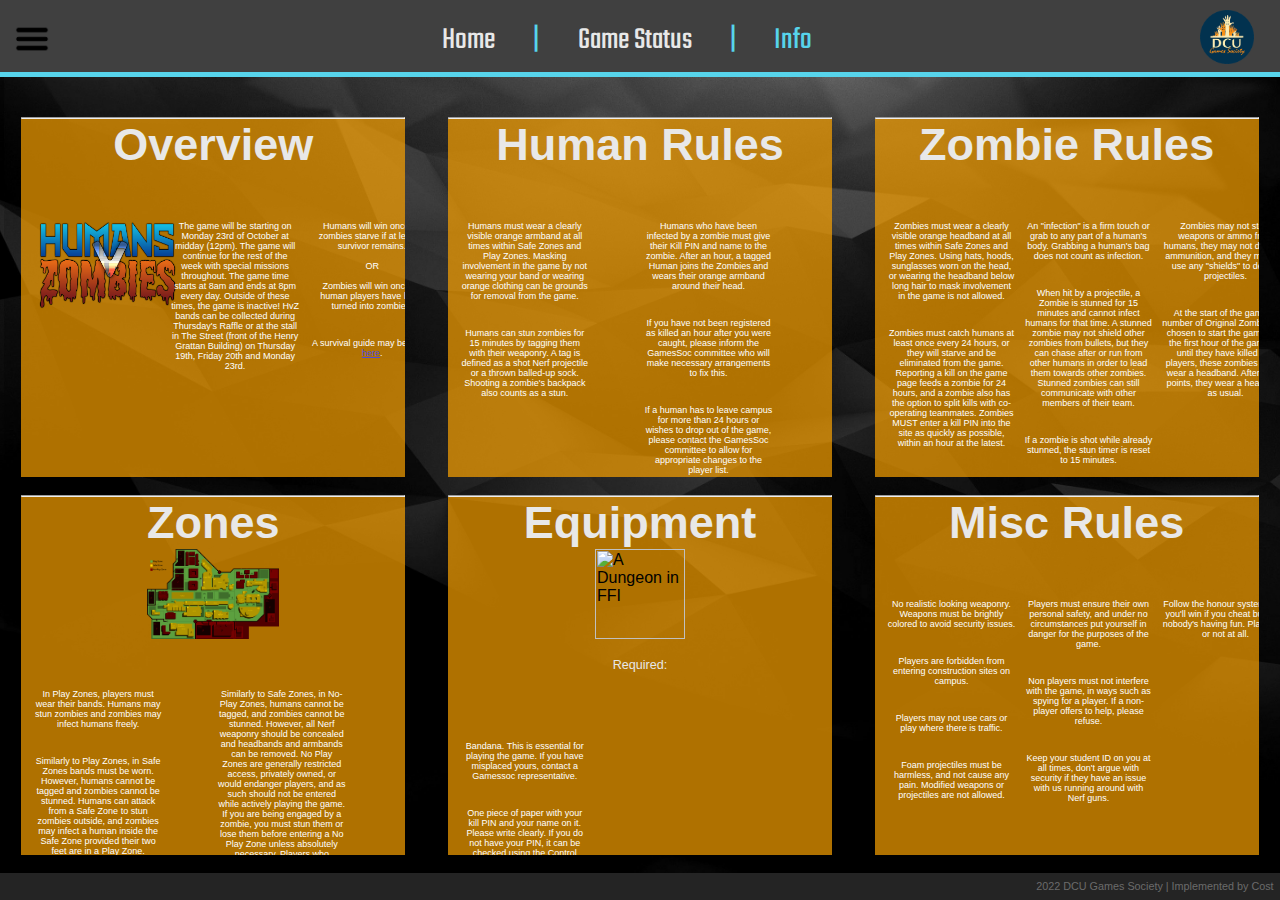
==== info/info.html @ 6ef926e6 "First commit" ====
<html lang="en-US">

   <head>
     <title>Humans vs. Zombies | Games Society DCU</title>
     <meta charset="UTF-8">
     <meta name="description" content="Information about the Humans vs. Zombies game | Games Society DCU">
     <meta name="viewport" content="width=device-width, initial-scale=1.0">
     <link rel="stylesheet" href="../styles/main.css">
     <link rel="stylesheet" href="../styles/ff.css">
     <link rel="stylesheet" href="styles/info.css">
     <link rel="shortcut icon" href="../img/logo-75.png">
   </head>

  <body>
    <nav>
      <div id="openBut"><img src="../img/menu.png" alt="Hamburger Menu"></div>
      <ol class="navLi">
        <li><a href="../index.html">Home</a></li>
		<li>|</li>
        <li><a href="../status/status.html">Game Status</a></li>
		<li>|</li>
        <li>Info</li>
      </ol>
	  <a href="https://dcuclubsandsocs.ie/society/games" target="_blank"><img src="../img/logo.png" alt="Games Soc Logo"></a>
    </nav>
    <div class="clearfix"></div>

    <div class="sidebar">
      <div id="closeBut"><img src="../img/x.png" alt="Close Button"></div>
      <ul>
		<li>Sneak login system here</li>
        <li><a href="https://www.youtube.com/watch?v=UIp6_0kct_U">Log in</a></li>
      </ul>
    </div>

    <section class="main">
      <h2></h2>
        <div class="boxes">
		  <div class="content">
            <hr>
            <div class="flex">
              <h2>Overview</h2>
			  <ul>
				<li><img src="img/hvz.png" alt="HvZ Logo"></li>
				<li>The game will be starting on Monday 23rd of October at midday (12pm).
				The game will continue for the rest of the week with special missions throughout.
				The game time starts at 8am and ends at 8pm every day. Outside of these times, the game is inactive!
				HvZ bands can be collected during Thursday's Raffle or at the stall in The Street (front of the Henry Grattan Building) on Thursday 19th, Friday 20th and Monday 23rd.</li>
				<li>Humans will win once all zombies starve if at least 1 survivor remains.<br><br>
				OR<br><br>
				Zombies will win once all human players have been turned into zombies.</li>
				<li>A survival guide may be found <a href="../guide.pdf">here</a>.</li>
            </div>
          </div>
		  <div class="content">
            <hr>
            <div class="flex">
              <h2>Human Rules</h2>
              <ul>		  
				<li>Humans must wear a clearly visible orange armband at all times within Safe Zones and Play Zones. Masking involvement in the game by not wearing your band or wearing orange clothing can be grounds for removal from the game.</li>
				<li>Humans can stun zombies for 15 minutes by tagging them with their weaponry. A tag is defined as a shot Nerf projectile or a thrown balled-up sock. Shooting a zombie's backpack also counts as a stun.</li>
				<li>Humans who have been infected by a zombie must give their Kill PIN and name to the zombie. After an hour, a tagged Human joins the Zombies and wears their orange armband around their head.</li>
				<li>If you have not been registered as killed an hour after you were caught, please inform the GamesSoc committee who will make necessary arrangements to fix this.</li>
				<li>If a human has to leave campus for more than 24 hours or wishes to drop out of the game, please contact the GamesSoc committee to allow for appropriate changes to the player list.</li>
			  </ul>
            </div>
          </div>
          <div class="content">
            <hr>
            <div class="flex">
              <h2>Zombie Rules</h2>
              <ul>		  
				<li>Zombies must wear a clearly visible orange headband at all times within Safe Zones and Play Zones. Using hats, hoods, sunglasses worn on the head, or wearing the headband below long hair to mask involvement in the game is not allowed.</li>
				<li>Zombies must catch humans at least once every 24 hours, or they will starve and be eliminated from the game. Reporting a kill on the game page feeds a zombie for 24 hours, and a zombie also has the option to split kills with co-operating teammates. Zombies MUST enter a kill PIN into the site as quickly as possible, within an hour at the latest.</li>
				<li>An "infection" is a firm touch or grab to any part of a human's body. Grabbing a human's bag does not count as infection.</li>
				<li>When hit by a projectile, a Zombie is stunned for 15 minutes and cannot infect humans for that time. A stunned zombie may not shield other zombies from bullets, but they can chase after or run from other humans in order to lead them towards other zombies. Stunned zombies can still communicate with other members of their team.</li>
				<li>If a zombie is shot while already stunned, the stun timer is reset to 15 minutes.</li>
				<li>Zombies may not steal weapons or ammo from humans, they may not damage ammunition, and they may not use any "shields" to deflect projectiles.</li>
				<li>At the start of the game, a number of Original Zombies are chosen to start the game. For the first hour of the game, or until they have killed five players, these zombies do not wear a headband. After these points, they wear a headband as usual.</li>
			  </ul>
            </div>
          </div>
		  <div class="content">
            <hr>
            <div class="flex">
              <h2>Zones</h2>
			  <img src="img/map.png" alt="A Dungeon in FFI">
              <ul>		  
				<li>In Play Zones, players must wear their bands. Humans may stun zombies and zombies may infect humans freely.</li>
				<li>Similarly to Play Zones, in Safe Zones bands must be worn. However, humans cannot be tagged and zombies cannot be stunned. Humans can attack from a Safe Zone to stun zombies outside, and zombies may infect a human inside the Safe Zone provided their two feet are in a Play Zone.</li>
				<li>Similarly to Safe Zones, in No-Play Zones, humans cannot be tagged, and zombies cannot be stunned. However, all Nerf weaponry should be concealed and headbands and armbands can be removed. No Play Zones are generally restricted access, privately owned, or would endanger players, and as such should not be entered while actively playing the game. If you are being engaged by a zombie, you must stun them or lose them before entering a No Play Zone unless absolutely necessary. Players who frequently use the No Play Zones in order to evade capture will be removed from the game.</li>
			  </ul>
            </div>
          </div>
		  <div class="content">
            <hr>
            <div class="flex">
              <h2>Equipment</h2>
              <img src="img/lvup.png" alt="A Dungeon in FFI">
			  <p>Required:</p>
              <ul>		  
				<li>Bandana. This is essential for playing the game. If you have misplaced yours, contact a Gamessoc representative.</li>
				<li>One piece of paper with your kill PIN and your name on it. Please write clearly. If you do not have your PIN, it can be checked using the Control Panel feature of the HvZ website.</li>
			  </ul>
			  <p>Allowed:</p>
              <ul>		  
				<li>Dart blasters. You can use any type of weapon that fires a foam projectile (dart, ball, disc) provided they do not cause harm.</li>
				<li>Socks. These MUST be thrown. You cannot swing them or use anything to help swing them, and they must not have any heavy or sharp objects inside them.</li>
			  </ul>
            </div>
		  </div>
		  <div class="content">
            <hr>
            <div class="flex">
              <h2>Misc Rules</h2>
              <ul>		  
				<li>No realistic looking weaponry. Weapons must be brightly colored to avoid security issues.</li>
				<li>Players are forbidden from entering construction sites on campus.</li>
				<li>Players may not use cars or play where there is traffic.</li>
				<li>Foam projectiles must be harmless, and not cause any pain. Modified weapons or projectiles are not allowed.</li>
				<li>Players must ensure their own personal safety, and under no circumstances put yourself in danger for the purposes of the game.</li>
				<li>Non players must not interfere with the game, in ways such as spying for a player. If a non-player offers to help, please refuse.</li>
				<li>Keep your student ID on you at all times, don't argue with security if they have an issue with us running around with Nerf guns.</li>
				<li>Follow the honour system. Yes, you'll win if you cheat but then nobody's having fun. Play fairly, or not at all.</li>
			  </ul>
            </div>
          </div>
        </div>
    </section>

    <footer>
      <p>2022 DCU Games Society | Implemented by Cost</p>
    </footer>
    <script src="../scripts/sidebar.js"></script>
  </body>

</html>
---- styles/main.css ----
@import url('https://fonts.googleapis.com/css2?family=Teko:wght@300&display=swap');

/* box layout*/

body {
  margin: 0px;
  font-family: Arial, sans-serif;
}

nav {
  display: block;
  background-color: gray;
  height: 8vh;
  position: fixed;
  top: 0px;
  right: 0px;
  left: 0px;
  z-index: 2;
  overflow: hidden;
}

.sidebar {
  position: fixed;
  top: 0px;
  left: 0px;
  height: 100%;
  width: 0px;
  display: block;

}

.main {
  margin-top: 8vh;
  height: 87vh;
}

footer {
  top: 0;
  display: block;
  position: relative;
  width: 100vw;
  height: 3vh;
  overflow: hidden;
}

/* nav */

nav {
  background-color: #404040;
  border-style: solid;
  border-width: 0px 0px 5px 0px;
  border-color: orange;
  width: 100vw;
  -webkit-user-select: none;     
  -moz-user-select: none;
  -ms-user-select: none;
  user-select: none;
}

nav div {
  position: fixed;
  top: 2.3vh;
  left: 1.5vh;
  z-index: 1;
  cursor: pointer;
  display: block;
  height: 4vh;
  width: 4vh;
  overflow: hidden;
}

nav div img {
  position: absolute;
  top: 0px;
  left: 0px;
  padding: 0px;
  margin: 0px;
  float: left;
  z-index: 2;
  display: block;
  width: 4vh;
  height: 4vh;
}

ol {
  position: relative;
  top: 2vh;
  display:flex;
  justify-content:center;
  list-style-type: none;
  margin: 0px;
  padding:0px;
}

ol li {
  position: relative;
  float: left;
  display: block;
  padding-right: 3vw;
  font-size: 3.5vh;
  font-family: "Teko", sans-serif;
  cursor: default;
  color: orange;
}

ol li:last-child {
  padding-right: 2vw;
}

ol li a {
  text-decoration: none;
  color: #e8e8e8;
  cursor: pointer;
}

ol li a:hover {
  color: #5c5c5c;
  transition-timing-function: ease-out;
  transition-property: color;
  transition-duration: 0.3s;
}

nav img {
  position: absolute;
  top: 1vh;
  right: 2vw;
  margin: 0.1vh;
  width: 6vh;
  height: 6vh;
}

.clearfix {
  clear: both;
}

/* sidebar */

.sidebar {
  background-color: #2b2b2b;
  border-style: solid;
  border-width: 0px;
  border-color: orange;
  overflow: hidden;
  z-index: 2;
  transition-timing-function: ease-out;
  transition-property: width border-width;
  transition-duration: 0.5s;
  -webkit-user-select: none;     
  -moz-user-select: none;
  -ms-user-select: none;
  user-select: none;
}

.sidebar div {
  position: relative;
  top: 2.3vh;
  left: 1.5vh;
  cursor: pointer;
  display: block;
  height: 4vh;
  width: 4vh;
  overflow: hidden;
}

.sidebar div img {
  position: absolute;
  top: 0.75vh;
  left: 0.75vh;
  padding: 0px;
  margin: 0px;
  width: 2.5vh;
  height: 2.5vh;
  float: left;
  display: block;
}

ul {
  position: relative;
  top: 50px;
  margin: 0px;
}

.sidebar ul li {
  position: relative;
  display: block;
  padding-bottom: 30px;
  font-size: 25px;
  cursor: default;
  color: orange;
  min-width: 200px;
}

ul li:last-child {
  padding-bottom: 0px;
}

ul li a {
  text-decoration: none;
  color: #e8e8e8;
  cursor: pointer;
}

ul li a:hover {
  color: #5c5c5c;
  transition-timing-function: ease-out;
  transition-property: color;
  transition-duration: 0.3s;
}

/* main content */

.main {
  background-color: #000000;
  background-image: url(../img/blackbg.jpg);
  background-position: center;
  background-repeat: no-repeat;
  background-size: cover;
  padding-bottom: 2vh;
  overflow: hidden;
}

.bannerContainer {
	max-height: 50vh;
	width: 100vw;
	display: flex;
	justify-content: center;
	align-items: center;
	overflow: hidden;
}

.banner {
  min-height: 20vh;
  min-width: 200vmin;
  
}

.main h1 {
  color: #e8e8e8;
  font-size: 5vh;
  margin: 0px;
  margin-top: 2.5vh;
  padding: 0px;
  text-align: center;
  -webkit-user-select: none;     
  -moz-user-select: none;
  -ms-user-select: none;
  user-select: none;
}

.main p {
  color: #e8e8e8;
  font-size: 1.4vh;
  margin: 0px 3vw;
  padding: 1.5vw 0px;
}

.store {
  min-width: 100vw;
  margin-top: 2vh;
  display: flex;
  justify-content: center;
  flex-direction: row;
  flex-wrap: wrap;
  gap: 3vh;
}

.store span {
  display: flex;
  justify-content: center;
  flex-direction: row;
  flex-wrap: wrap;
  gap: 3vh;
}

.store div {
  max-width: 250px;
  min-width: 160px;
  width: 20vw;
  border-style: solid;
  border-color: orange;
  border-radius: 15px;
  border-width: 3px;
  margin-bottom: 0;
  margin-right: 0px;
  text-align: center;
  color: #e8e8e8;
  background-color: #404040;
}

.store div p {
	padding: 0px;
	margin: 0px 5px;
	margin-bottom: 1vw;
}

.store div:last-child {
  margin-right: 0px;
}

h3 {
	color: orange;
	margin: 0.8vh;
	style: underline;
	font-size: 3vh;
}

.content {
    margin-left: 7%;
    margin-right: 7%;
    margin-top: 2vh;
    margin-bottom: 2vh;
    background-color: rgba(24, 24, 24, 0.685);
}

/* footer */

footer {
  background-color: #242424;
  color: #6b6b6b;
}

footer p {
  margin: 0px;
  padding-top: 0.8vh;
  padding-right: 0.5vw;
  font-size: 1.2vh;
  text-align: right;
}

footer a {
  color: #4b4bdb;
}

html, body {
  background-color: #242424;
}
---- styles/ff.css ----
nav, .sidebar, .store a img {
  border-color: #57d4eb;
}

ol li, ul li {
  color: #57d4eb;
}
.center {
  text-align: center;
}

.content {
  background-color: rgba(255, 165, 0, 0.685);
}

.main h2 {
  color: #e8e8e8;
  font-size: 60px;
  margin: 0px;
  padding: 0px;
  padding-top: 2vh;
  text-align: center;
  margin-bottom: 3vh;
}
---- info/styles/info.css ----
.content {
  margin: 0px;
  margin-bottom: 2vh;
  width: 30vw;
  height: 40vh;
  overflow: hidden;
}

hr {
  margin: 0px;
}

hr.bot {
  position: relative;
  bottom: 0px;
}

.flex {
  margin: 0px;
  display: flex;
  flex-direction: column;
  align-items: center;
  gap: 0px;
}

.flex p {
  margin: 0px;
  width: 30vw;
  text-align: center;
}

.flex ul {
  padding: 0px;
  display: flex;
  flex-direction: column;
  gap: 1vmin;
  flex-wrap: wrap;
  width: 28vw;
  height: 30vh;
}

.flex li {
  color: white;
  font-size: 1vmin;
  width: 10vw;
  padding-bottom: 2vh;
  display: block;
  position: relative;
  text-align: center;
}

.flex img {
  height: 10vh;
}

.flex h2 {
  font-size: 5vmin;
  margin: 0px;
  padding: 0px;
}

.flex li a {
  color: #4b4bdb;
  text-decoration: underline;
}

.boxes {
  display: flex;
  flex-direction: row;
  justify-content: space-around;
  gap: 0px;
  flex-wrap: wrap;
}
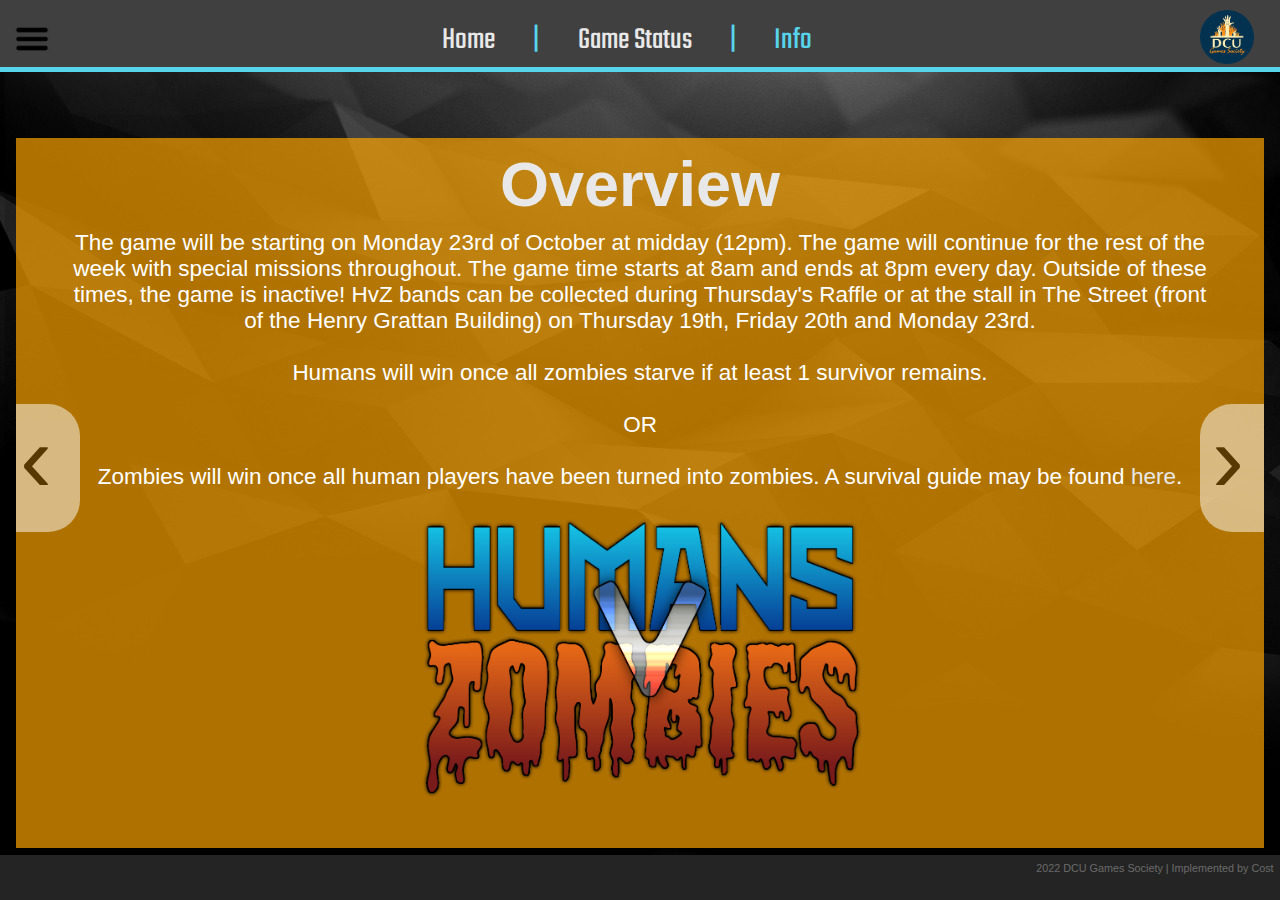
==== commit e203e190: "Updated info CSS" ====
--- a/info/info.html
+++ b/info/info.html
@@ -9,6 +9,7 @@
      <link rel="stylesheet" href="../styles/ff.css">
      <link rel="stylesheet" href="styles/info.css">
      <link rel="shortcut icon" href="../img/logo-75.png">
+	 <script src="../scripts/script.js"></script>
    </head>
 
   <body>
@@ -32,8 +33,127 @@
         <li><a href="https://www.youtube.com/watch?v=UIp6_0kct_U">Log in</a></li>
       </ul>
     </div>
-
-    <section class="main">
+	<section class="main">
+	<section class="slider-wrapper">
+  <button class="slide-arrow" id="slide-arrow-prev">
+    &#8249;
+  </button>
+  <button class="slide-arrow" id="slide-arrow-next">
+    &#8250;
+  </button>
+  <ul class="slides-container" id="slides-container">
+    <li class="slide">			  
+			<div class="content">
+			<h2>Overview</h2>
+            <div class="flex">
+				<span>The game will be starting on Monday 23rd of October at midday (12pm).
+				The game will continue for the rest of the week with special missions throughout.
+				The game time starts at 8am and ends at 8pm every day. Outside of these times, the game is inactive!
+				HvZ bands can be collected during Thursday's Raffle or at the stall in The Street (front of the Henry Grattan Building) on Thursday 19th, Friday 20th and Monday 23rd.
+				<br><br>Humans will win once all zombies starve if at least 1 survivor remains.<br><br>
+				OR<br><br>
+				Zombies will win once all human players have been turned into zombies.
+				A survival guide may be found <a href="../guide.pdf">here</a>.</span>
+				<span class="split"><img src="img/hvz.png" alt="HvZ Logo"></span>
+            </div>
+          </div>
+	</li>
+
+    <li class="slide">	
+	<div class="content">
+	<h2>Human Rules</h2>
+            <div class="flex">
+			<span style="padding-left:0vh;padding-right:1vh;">
+              <ul>		  
+				<li>Humans must wear a clearly visible orange armband at all times within Safe Zones and Play Zones. Masking involvement in the game by not wearing your band or wearing orange clothing can be grounds for removal from the game.</li>
+				<li>Humans can stun zombies for 15 minutes by tagging them with their weaponry. A tag is defined as a shot Nerf projectile or a thrown balled-up sock. Shooting a zombie's backpack also counts as a stun.</li>
+				<li>Humans who have been infected by a zombie must give their Kill PIN and name to the zombie. After an hour, a tagged Human joins the Zombies and wears their orange armband around their head.</li>
+				<li>If you have not been registered as killed an hour after you were caught, please inform the GamesSoc committee who will make necessary arrangements to fix this.</li>
+				<li>If a human has to leave campus for more than 24 hours or wishes to drop out of the game, please contact the GamesSoc committee to allow for appropriate changes to the player list.</li>
+			  </ul>
+			  </span>
+            </div>
+          </div>
+	</li>
+
+    <li class="slide">	<div class="content">
+            <h2>Zombie Rules</h2>
+            <div class="flex">
+              <span style="padding-left:0vh;padding-right:1vh;">
+              <ul>		  
+				<li>Zombies must wear a clearly visible orange headband at all times within Safe Zones and Play Zones. Using hats, hoods, sunglasses worn on the head, or wearing the headband below long hair to mask involvement in the game is not allowed.</li>
+				<li>Zombies must catch humans at least once every 24 hours, or they will starve and be eliminated from the game. Reporting a kill on the game page feeds a zombie for 24 hours, and a zombie also has the option to split kills with co-operating teammates. Zombies MUST enter a kill PIN into the site as quickly as possible, within an hour at the latest.</li>
+				<li>An "infection" is a firm touch or grab to any part of a human's body. Grabbing a human's bag does not count as infection.</li>
+				<li>When hit by a projectile, a Zombie is stunned for 15 minutes and cannot infect humans for that time. A stunned zombie may not shield other zombies from bullets, but they can chase after or run from other humans in order to lead them towards other zombies. Stunned zombies can still communicate with other members of their team.</li>
+				<li>If a zombie is shot while already stunned, the stun timer is reset to 15 minutes.</li>
+				<li>Zombies may not steal weapons or ammo from humans, they may not damage ammunition, and they may not use any "shields" to deflect projectiles.</li>
+				<li>At the start of the game, a number of Original Zombies are chosen to start the game. For the first hour of the game, or until they have killed five players, these zombies do not wear a headband. After these points, they wear a headband as usual.</li>
+			  </ul>
+			  </span>
+            </div>
+          </div>
+	</li>
+
+    <li class="slide">
+	 <div class="content">
+            <h2>Zones</h2>
+            <div class="flex">
+			  <span style="padding-left:0vh;padding-right:1vh;padding-bottom:6vh;">
+              <ul>		  
+				<li>In Play Zones, players must wear their bands. Humans may stun zombies and zombies may infect humans freely.</li>
+				<li>Similarly to Play Zones, in Safe Zones bands must be worn. However, humans cannot be tagged and zombies cannot be stunned. Humans can attack from a Safe Zone to stun zombies outside, and zombies may infect a human inside the Safe Zone provided their two feet are in a Play Zone.</li>
+				<li>Similarly to Safe Zones, in No-Play Zones, humans cannot be tagged, and zombies cannot be stunned. However, all Nerf weaponry should be concealed and headbands and armbands can be removed. No Play Zones are generally restricted access, privately owned, or would endanger players, and as such should not be entered while actively playing the game. If you are being engaged by a zombie, you must stun them or lose them before entering a No Play Zone unless absolutely necessary. Players who frequently use the No Play Zones in order to evade capture will be removed from the game.</li>
+			  </ul>
+			  </span>
+			  <span><img src="img/map.png" alt="A Dungeon in FFI" style="height:26vh;"></span>
+            </div>
+          </div>
+	</li>
+	  <li class="slide">
+	 <div class="content">
+	 <h2>Equipment</h2>
+	 <div class="flex">
+			  <span style="padding-top:0vh;padding-left:0vh;padding-right:1vh;padding-bottom:0vh;">Required:</span>
+              <span style="padding-left:0vh;padding-right:1vh;padding-bottom:1vh;"><ul style="text-align:left;">		  
+				<li>Bandana. This is essential for playing the game. If you have misplaced yours, contact a Gamessoc representative.</li>
+				<li>One piece of paper with your kill PIN and your name on it. Please write clearly. If you do not have your PIN, it can be checked using the Control Panel feature of the HvZ website.</li>
+			  </ul></span>
+			  <span style="padding-top:9vh;padding-left:0vh;padding-right:1vh;padding-bottom:0vh;">Allowed:</span>
+			  <span style="padding-top:0vhpadding-left:0vh;padding-right:1vh;padding-bottom:6vh;text-align:left;">
+              <ul>		  
+				<li>Dart blasters. You can use any type of weapon that fires a foam projectile (dart, ball, disc) provided they do not cause harm.</li>
+				<li>Socks. These MUST be thrown. You cannot swing them or use anything to help swing them, and they must not have any heavy or sharp objects inside them.</li>
+			  </ul></span>
+			  <span><img src="img/lvup.png" alt="A Dungeon in FFI" style="height:15vh;"><span>
+            </div>
+	 </div>
+	 </li>
+	 <li class="slide">
+	 <div class="content">
+            <h2>Misc Rules</h2>
+            <div class="flex">
+			<span style="padding-left:0vh;padding-right:1vh;">
+              <ul>		  
+				<li>No realistic looking weaponry. Weapons must be brightly colored to avoid security issues.</li>
+				<li>Players are forbidden from entering construction sites on campus.</li>
+				<li>Players may not use cars or play where there is traffic.</li>
+				<li>Foam projectiles must be harmless, and not cause any pain. Modified weapons or projectiles are not allowed.</li>
+				<li>Players must ensure their own personal safety, and under no circumstances put yourself in danger for the purposes of the game.</li>
+				<li>Non players must not interfere with the game, in ways such as spying for a player. If a non-player offers to help, please refuse.</li>
+				<li>Keep your student ID on you at all times, don't argue with security if they have an issue with us running around with Nerf guns.</li>
+				<li>Follow the honour system. Yes, you'll win if you cheat but then nobody's having fun. Play fairly, or not at all.</li>
+			  </ul>
+			  </span>
+            </div>
+          </div>
+        </div>
+		</li>
+  </ul>
+
+</section>
+</section>
+    <!--
+	<section class="main">
       <h2></h2>
         <div class="boxes">
 		  <div class="content">
@@ -127,7 +247,7 @@
           </div>
         </div>
     </section>
-
+	-->
     <footer>
       <p>2022 DCU Games Society | Implemented by Cost</p>
     </footer>
--- a/info/styles/info.css
+++ b/info/styles/info.css
@@ -1,9 +1,15 @@
 .content {
   margin: 0px;
-  margin-bottom: 2vh;
-  width: 30vw;
-  height: 40vh;
+  margin-bottom: 10rem;
+  width: 100%;
+  height: 100%;
   overflow: hidden;
+}
+
+.content h2 {
+  font-size: 7vmin;
+  margin: 5px;
+  padding: 5px;
 }
 
 hr {
@@ -29,39 +35,32 @@
   text-align: center;
 }
 
-.flex ul {
-  padding: 0px;
-  display: flex;
-  flex-direction: column;
-  gap: 1vmin;
-  flex-wrap: wrap;
-  width: 28vw;
-  height: 30vh;
-}
-
-.flex li {
+.flex span {
   color: white;
-  font-size: 1vmin;
-  width: 10vw;
-  padding-bottom: 2vh;
-  display: block;
+  font-size: 2.5vmin;
+  width: 100%;
+	  padding-left:6vh;
+	  padding-right:6vh;
+	  padding-bottom: 3vh;
   position: relative;
   text-align: center;
 }
 
+.flex li {
+	color:white;
+	font-size:2.5vmin;
+	padding-bottom:1vh;
+}
 .flex img {
-  height: 10vh;
+  height: 32vh;
+  max-width:100%;
+  min-width:200px;
 }
 
 .flex h2 {
-  font-size: 5vmin;
-  margin: 0px;
-  padding: 0px;
-}
-
-.flex li a {
-  color: #4b4bdb;
-  text-decoration: underline;
+  font-size: 15vmin;
+  margin: 5px;
+  padding: 5px;
 }
 
 .boxes {
@@ -70,4 +69,93 @@
   justify-content: space-around;
   gap: 0px;
   flex-wrap: wrap;
-}+}
+* {
+  box-sizing: border-box;
+}
+
+.slider-wrapper {
+  padding:0px;
+  margin: 1rem;
+  position: relative;
+  overflow: hidden;
+}
+
+.slides-container {
+  height: calc(88vh - 2rem);
+  width: 100%;
+  display: flex;
+  overflow: scroll;
+  scroll-behavior: smooth;
+  list-style: none;
+  margin: 0;
+  padding: 0;
+  scrollbar-width: none; /* Firefox */
+    -ms-overflow-style: none;  /* Internet Explorer 10+ */
+}
+ 
+/* WebKit */
+.slides-container::-webkit-scrollbar { 
+    width: 0;
+    height: 0;
+}
+
+.slide-arrow {
+  z-index:1;
+  position: absolute;
+  display: flex;
+  top: 0;
+  bottom: 0;
+  margin: auto;
+  height: 8rem;
+  background-color: white;
+  border: none;
+  width: 4rem;
+  font-size: 6rem;
+  padding: 0;
+  cursor: pointer;
+  opacity: 0.5;
+  transition: opacity 100ms;
+}
+
+.slide-arrow:hover,
+.slide-arrow:focus {
+  opacity: 1;
+}
+
+#slide-arrow-prev {
+  left: 0;
+  padding-left: 0.25rem;
+  border-radius: 0 2rem 2rem 0;
+}
+
+#slide-arrow-next {
+  right: 0;
+  padding-left: 0.75rem;
+  border-radius: 2rem 0 0 2rem;
+}
+
+.slide {
+  width: 100%;
+  height: 100%;
+  flex: 1 0 100%;
+}
+
+/*
+.slide:nth-child(1) {
+  background-color: #49b293;
+}
+
+.slide:nth-child(2) {
+  background-color: #b03532;
+}
+
+.slide:nth-child(3) {
+  background-color: #6a478f;
+  margin: 0;
+}
+
+.slide:nth-child(4) {
+  background-color: #da6f2b;
+}
+*/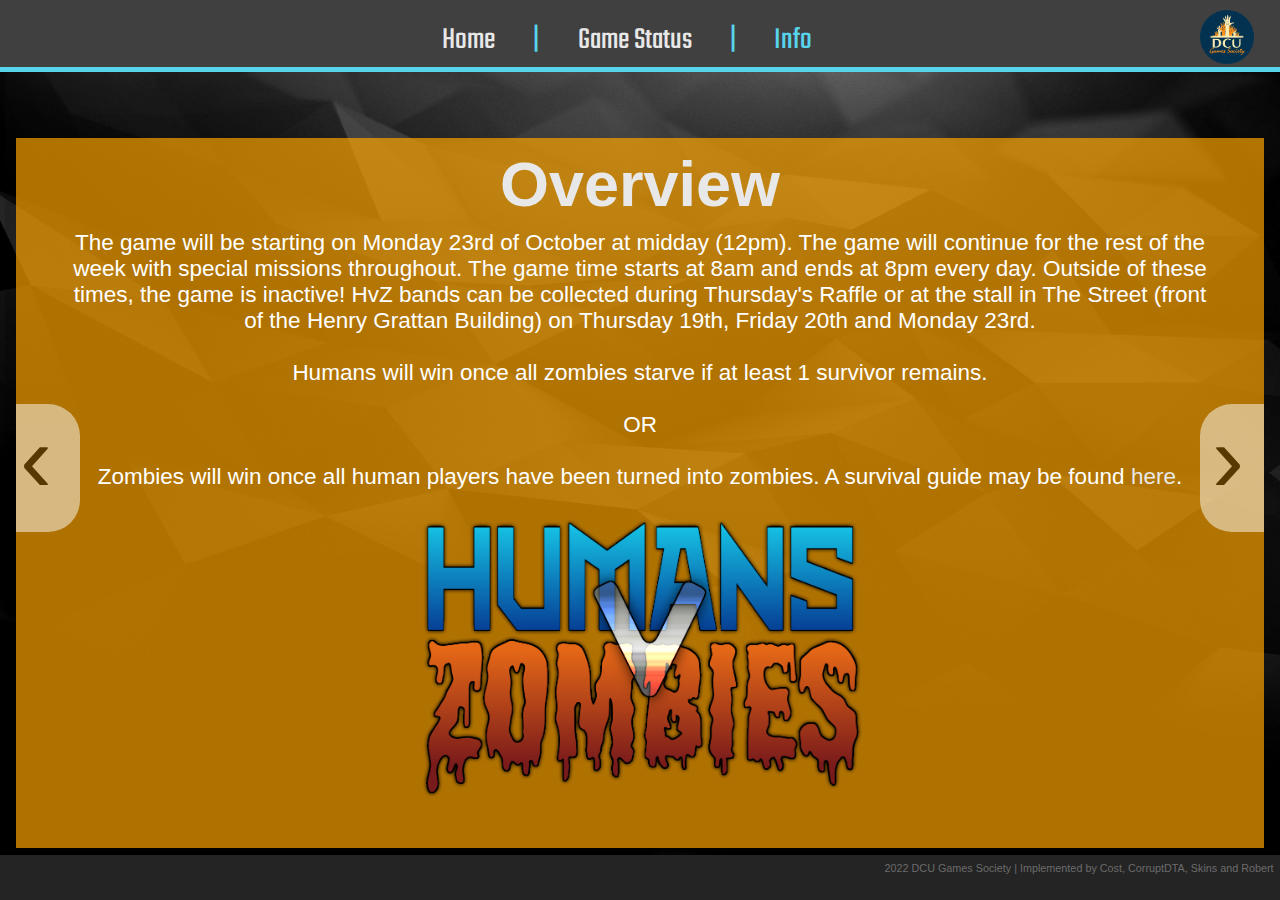
==== commit 5b1d1703: "Fixed info page parity" ====
--- a/info/info.html
+++ b/info/info.html
@@ -14,7 +14,6 @@
 
   <body>
     <nav>
-      <div id="openBut"><img src="../img/menu.png" alt="Hamburger Menu"></div>
       <ol class="navLi">
         <li><a href="../index.html">Home</a></li>
 		<li>|</li>
@@ -26,13 +25,6 @@
     </nav>
     <div class="clearfix"></div>
 
-    <div class="sidebar">
-      <div id="closeBut"><img src="../img/x.png" alt="Close Button"></div>
-      <ul>
-		<li>Sneak login system here</li>
-        <li><a href="https://www.youtube.com/watch?v=UIp6_0kct_U">Log in</a></li>
-      </ul>
-    </div>
 	<section class="main">
 	<section class="slider-wrapper">
   <button class="slide-arrow" id="slide-arrow-prev">
@@ -249,7 +241,7 @@
     </section>
 	-->
     <footer>
-      <p>2022 DCU Games Society | Implemented by Cost</p>
+      <p>2022 DCU Games Society | Implemented by Cost, CorruptDTA, Skins and Robert</p>
     </footer>
     <script src="../scripts/sidebar.js"></script>
   </body>
